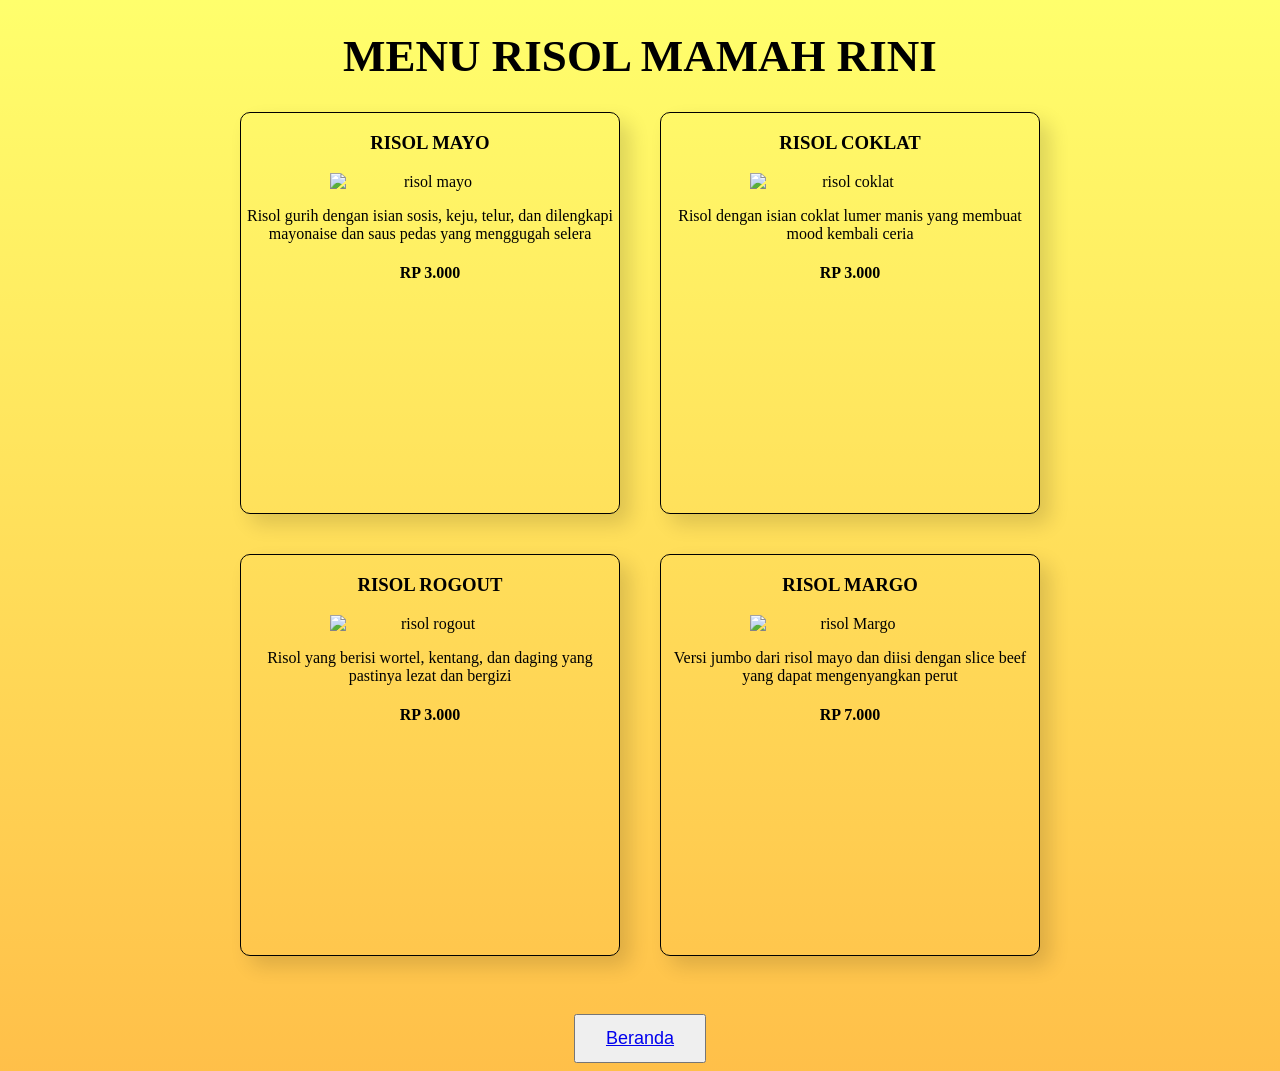
==== menu.html @ d71be538 "Add files via upload" ====
<!DOCTYPE html>
<html>
<head>
    <title>Menu Risol</title>
    <link rel="stylesheet" href="ceeses.css">
</head>
<body>
    <header>
        <h1>MENU RISOL MAMAH RINI</h1>
    </header>

    <main>
        <section class="menu-risol">

            <div class="cardmenu">
                <h3>RISOL MAYO</h3>
                <img src="gambar risol/risolmayo.jpeg" alt="risol mayo" width="200">
                <p>Risol gurih dengan isian sosis, keju, telur, dan dilengkapi mayonaise dan saus pedas yang menggugah selera</p>
                <h4>RP 3.000</h4>
            </div>

            <div class="cardmenu">
                <h3>RISOL COKLAT</h3>
                <img src="gambar risol/Risol Coklat.jpg" alt="risol coklat" width="200">
                <p>Risol dengan isian coklat lumer manis yang membuat mood kembali ceria</p>
                <h4>RP 3.000</h4>
            </div>

            <div class="cardmenu">
                <h3>RISOL ROGOUT</h3>
                <img src="gambar risol/risoles ragout.jpg" alt="risol rogout" width="200">
                <p>Risol yang berisi wortel, kentang, dan daging yang pastinya lezat dan bergizi</p>
                <h4>RP 3.000</h4>
            </div>

            <div class="cardmenu">
                <h3>RISOL MARGO</h3>
                <img src="gambar risol/Risol Margo.jpg" alt="risol Margo" width="200">
                <p>Versi jumbo dari risol mayo dan diisi dengan slice beef yang dapat mengenyangkan perut</p>
                <h4>RP 7.000</h4>
            </div>
           
            <br>
        </section>
        <section class="tombol">
            <button><a href="index.html"> Beranda</a></button>
        </section>
    </main>
</body>
</html>
---- ceeses.css ----
body{
    background: linear-gradient(to bottom, rgba(255, 255, 0, 0.575), rgba(255, 166, 0, 0.712));
}

h1 {
    text-align: center;
    font-size: 45px;
    font-family:Georgia;
}

main {
    font-family:verdana;
}

button{
    padding: 12px 30px;
    font-size: 18px;
    transition: 0.3s;
    
}

button:hover {
    transform: scale(1.2);
}
header img {
    display: block;
    margin-left: auto;
    margin-right: auto;
}

nav {
    text-align: center;
    font-size: 15px;
}

.awal {
    text-align: center;
    font-size: 25px;

}

.infoberanda{
    text-align: center;
}

.infoberanda hr {
    border: none;
    height: 1px;
    background-color: black;
    width: 90%;
    margin: auto;
}

.bestseller {
    display: flex;
    justify-content: center;
    gap: 25px;
}

.card {
    border: 1px solid black;
    border-radius: 15px;
    width: 200px;
    padding: 15px;
    text-align: center;
}

.tombol {
    display: flex;
    justify-content: center;
    align-items: center;
    gap: 20px;
    width: 100%;
    
}

footer {
    text-align: center;
    line-height: 0.7;
}
footer hr {
    border: none;
    height: 1px;
    background-color: black;
    margin: auto;
    width: 25%;
}
.menu-risol{
    display: grid;
    grid-template-columns: repeat(2, 380px);
    justify-content: center;
    gap: 40px;
    flex-wrap: wrap;
    
}

.cardmenu {
    border: 1.5px solid black;
    border-radius: 10px;
    height: 400px;
    text-align: center;
    transition: 0.3s;
    box-shadow: 10px 10px 20px rgba(0, 0, 0, 0.137);
}

.cardmenu:hover {
    transform: scale(1.05);
}

.cardmenu img {
    margin-left: auto;
    margin-right: auto;
    display: block;
}
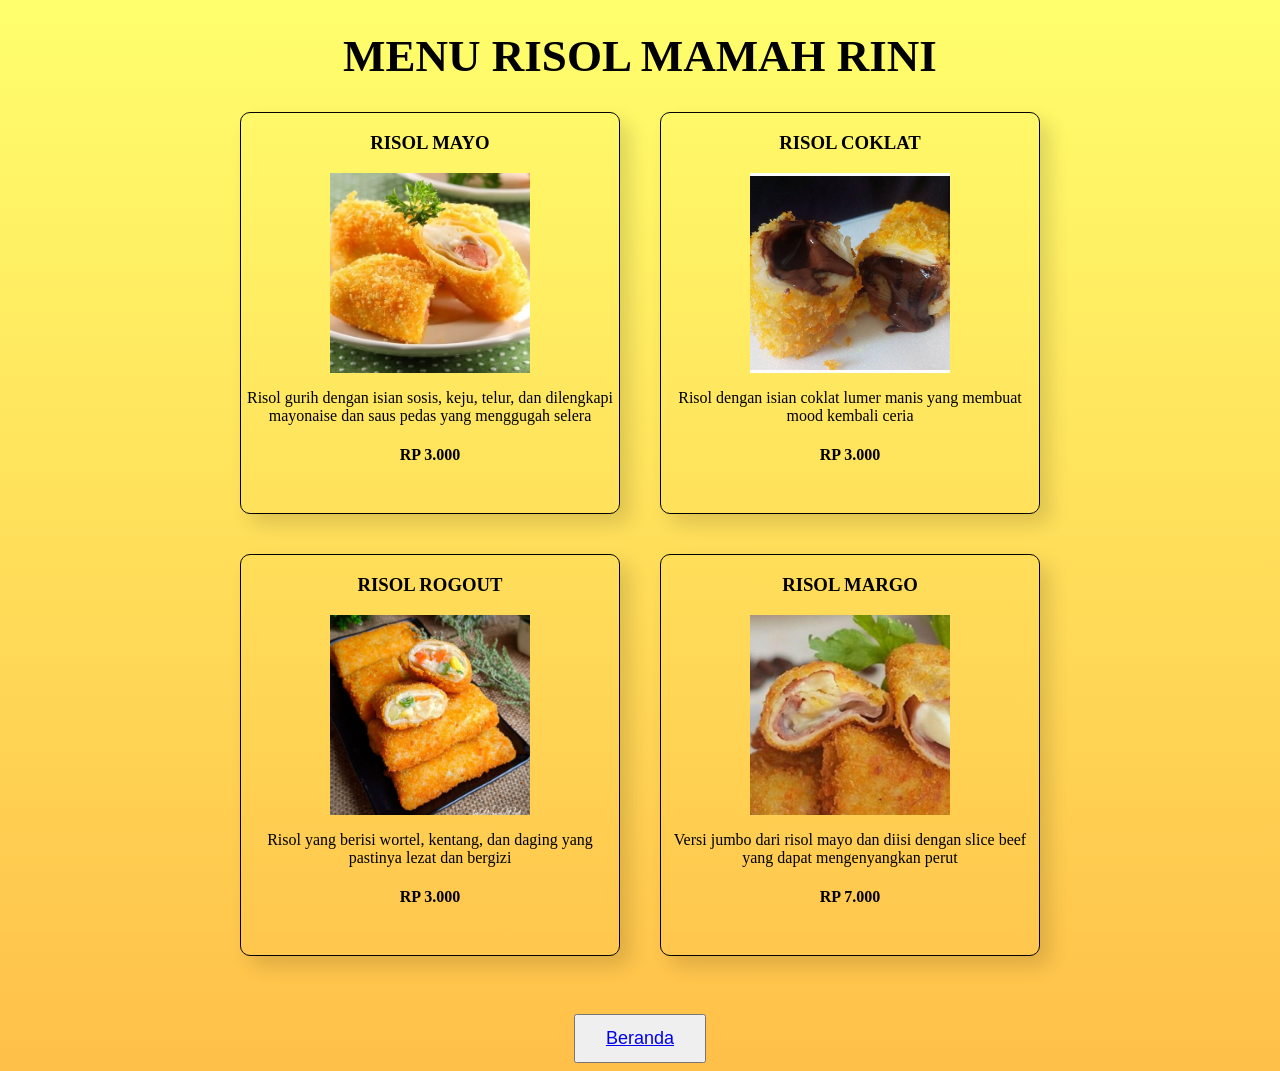
==== commit 357847b7: "Update menu.html" ====
--- a/menu.html
+++ b/menu.html
@@ -14,28 +14,28 @@
 
             <div class="cardmenu">
                 <h3>RISOL MAYO</h3>
-                <img src="gambar risol/risolmayo.jpeg" alt="risol mayo" width="200">
+                <img src="risolmayo.jpeg" alt="risol mayo" width="200">
                 <p>Risol gurih dengan isian sosis, keju, telur, dan dilengkapi mayonaise dan saus pedas yang menggugah selera</p>
                 <h4>RP 3.000</h4>
             </div>
 
             <div class="cardmenu">
                 <h3>RISOL COKLAT</h3>
-                <img src="gambar risol/Risol Coklat.jpg" alt="risol coklat" width="200">
+                <img src="Risol Coklat.jpg" alt="risol coklat" width="200">
                 <p>Risol dengan isian coklat lumer manis yang membuat mood kembali ceria</p>
                 <h4>RP 3.000</h4>
             </div>
 
             <div class="cardmenu">
                 <h3>RISOL ROGOUT</h3>
-                <img src="gambar risol/risoles ragout.jpg" alt="risol rogout" width="200">
+                <img src="risoles ragout.jpg" alt="risol rogout" width="200">
                 <p>Risol yang berisi wortel, kentang, dan daging yang pastinya lezat dan bergizi</p>
                 <h4>RP 3.000</h4>
             </div>
 
             <div class="cardmenu">
                 <h3>RISOL MARGO</h3>
-                <img src="gambar risol/Risol Margo.jpg" alt="risol Margo" width="200">
+                <img src="Risol Margo.jpg" alt="risol Margo" width="200">
                 <p>Versi jumbo dari risol mayo dan diisi dengan slice beef yang dapat mengenyangkan perut</p>
                 <h4>RP 7.000</h4>
             </div>
@@ -47,4 +47,4 @@
         </section>
     </main>
 </body>
-</html>+</html>
